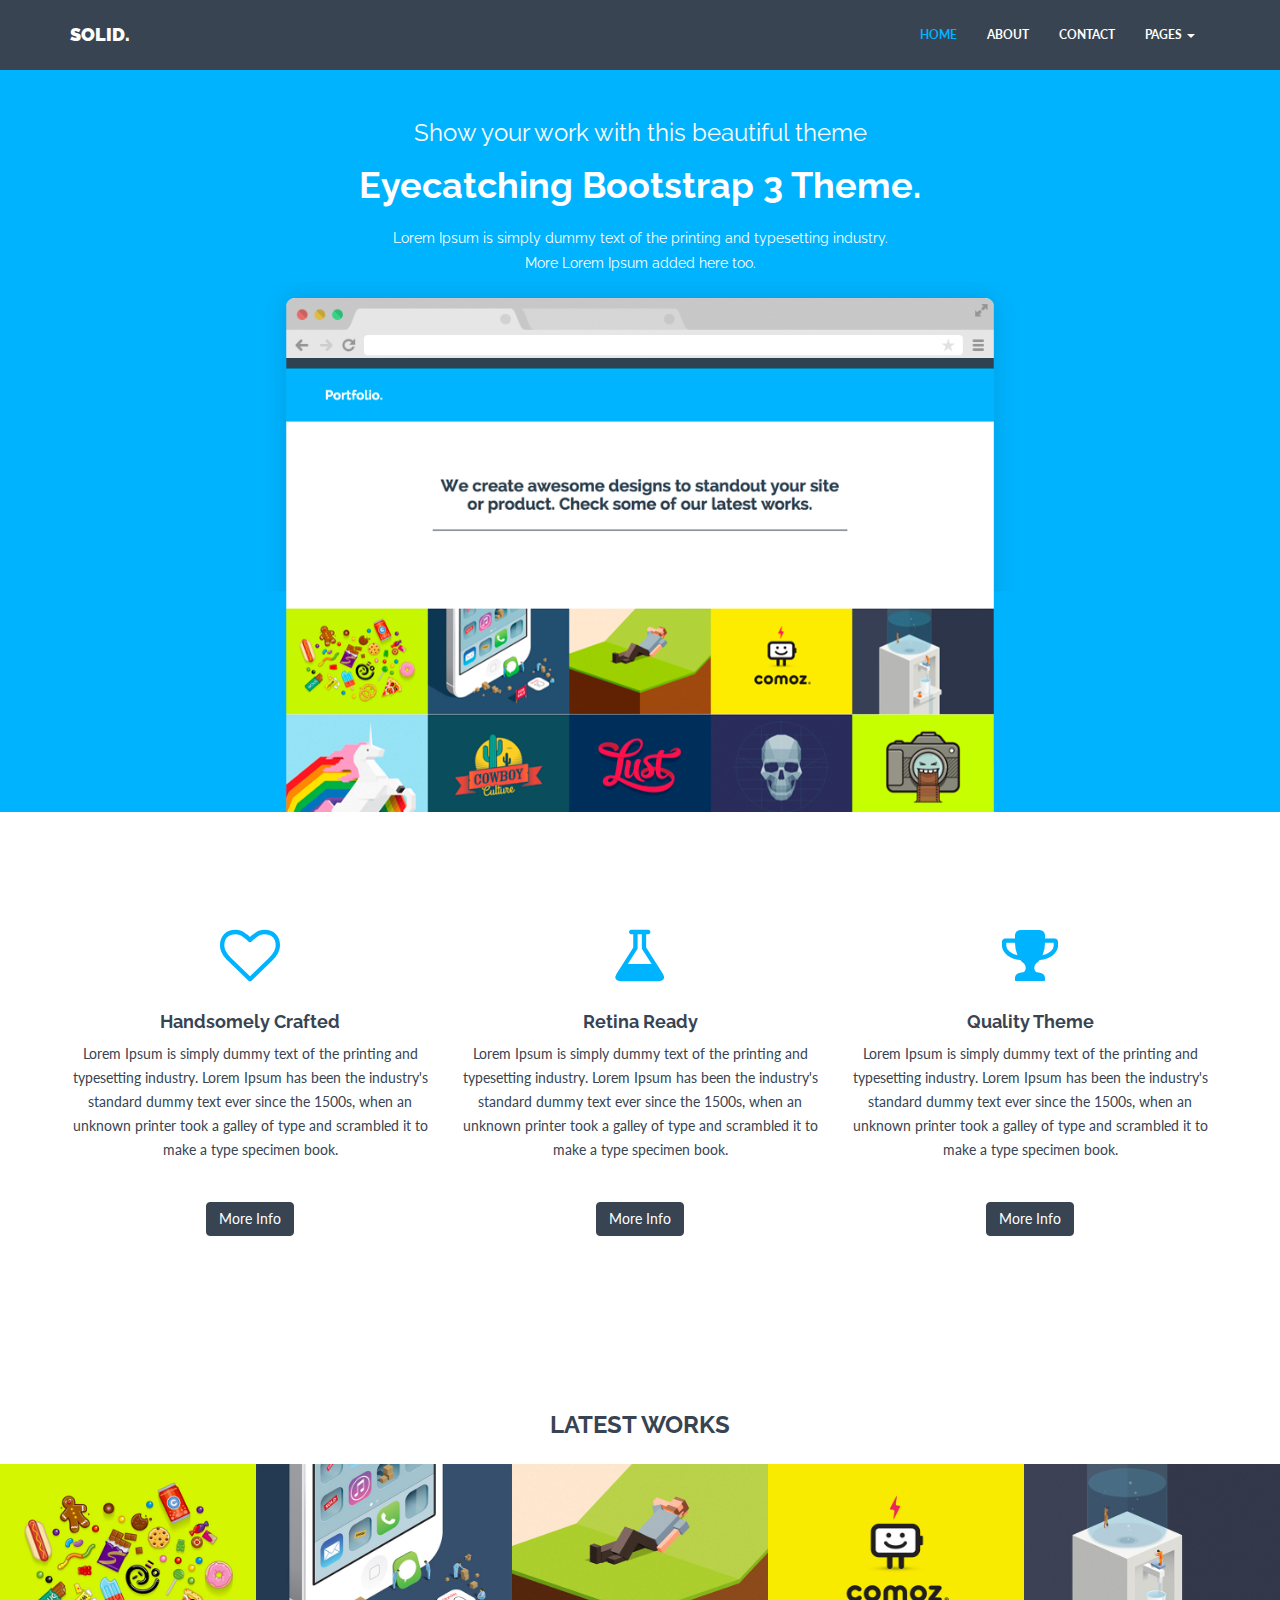
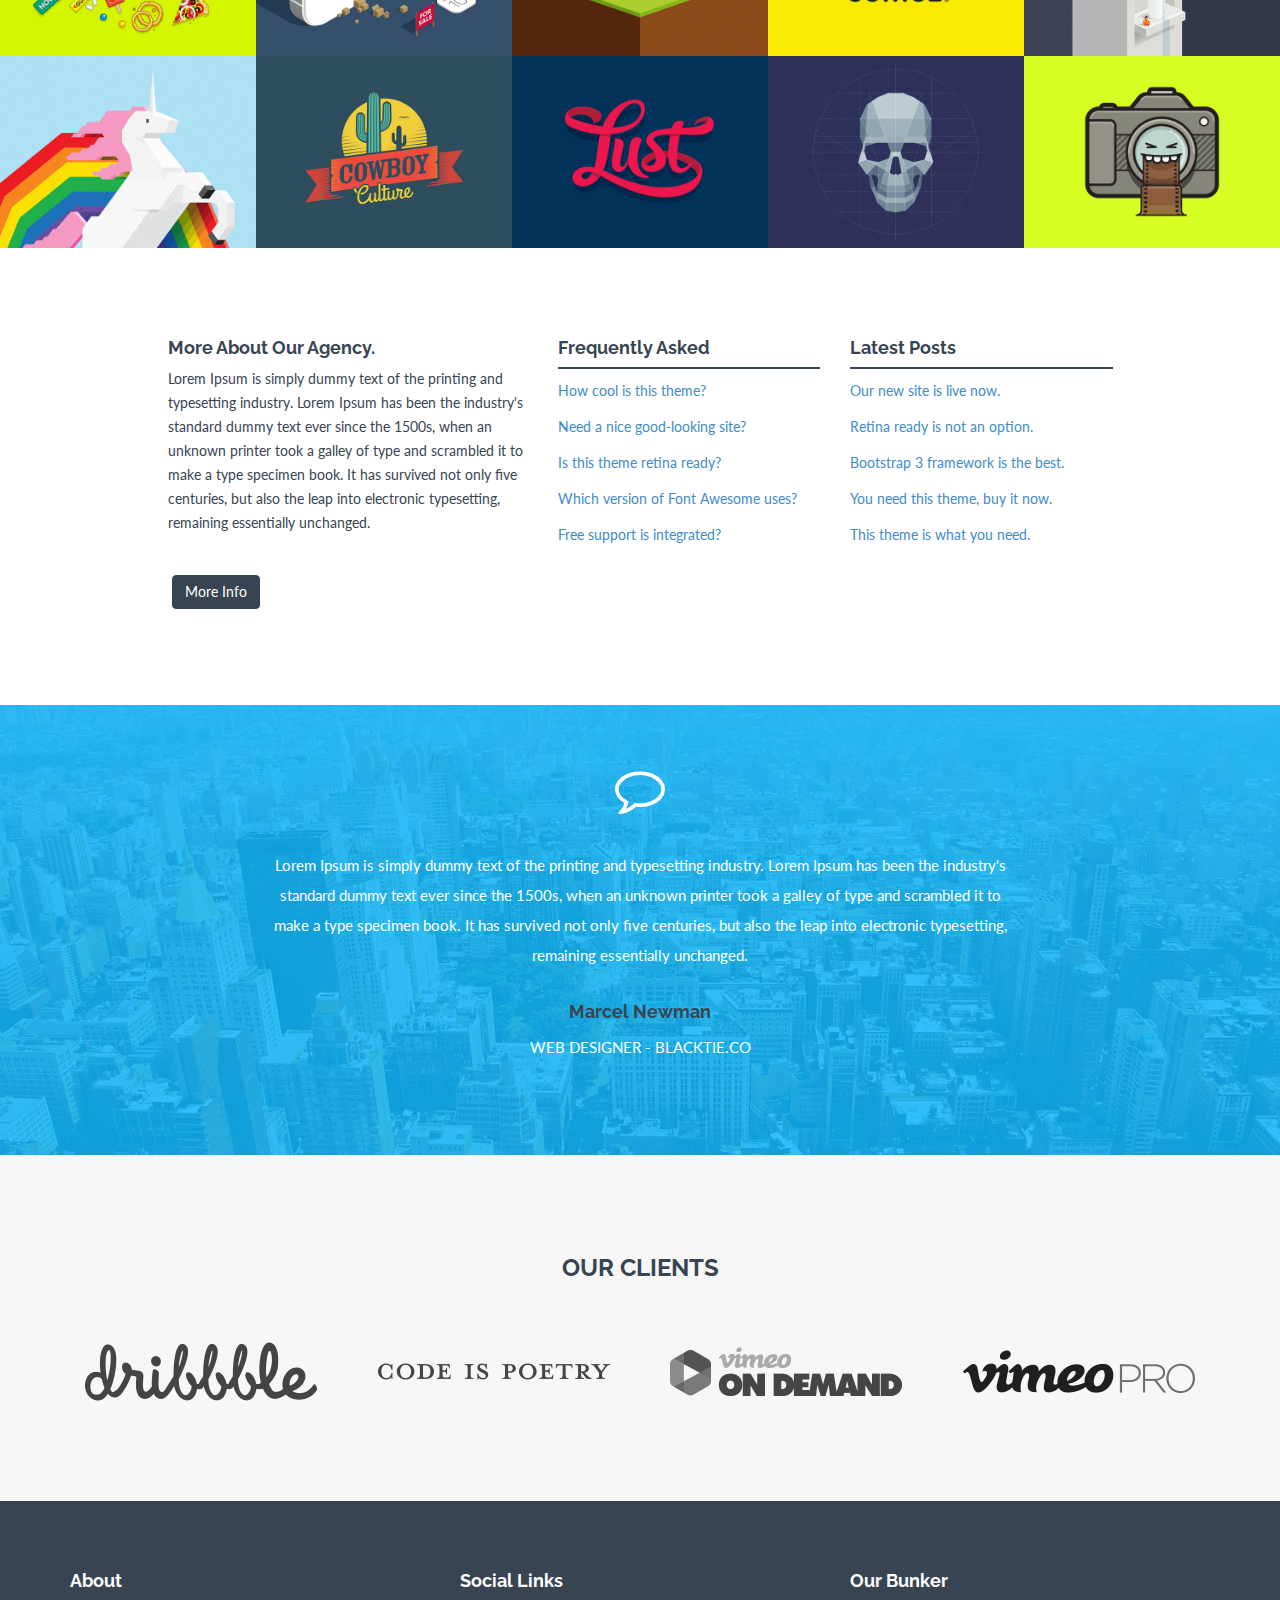
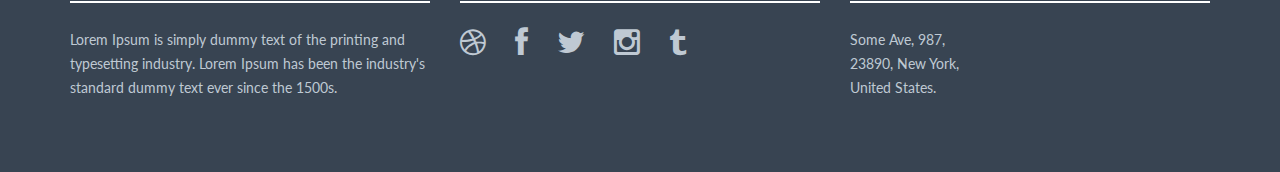
==== alienspoilers/templates/solid_theme/index.html @ ac9eef03 "found a potential bootstrap theme" ====
<!DOCTYPE html>
<html lang="en">
  <head>
    <meta charset="utf-8">
    <meta http-equiv="X-UA-Compatible" content="IE=edge">
    <meta name="viewport" content="width=device-width, initial-scale=1">
    <meta name="description" content="">
    <meta name="author" content="">
    <link rel="shortcut icon" href="assets/ico/favicon.ico">

    <title>SOLID - Bootstrap 3 Theme</title>

    <!-- Bootstrap core CSS -->
    <link href="assets/css/bootstrap.css" rel="stylesheet">

    <!-- Custom styles for this template -->
    <link href="assets/css/style.css" rel="stylesheet">
    <link href="assets/css/font-awesome.min.css" rel="stylesheet">


    <!-- Just for debugging purposes. Don't actually copy this line! -->
    <!--[if lt IE 9]><script src="../../assets/js/ie8-responsive-file-warning.js"></script><![endif]-->

    <!-- HTML5 shim and Respond.js IE8 support of HTML5 elements and media queries -->
    <!--[if lt IE 9]>
      <script src="https://oss.maxcdn.com/libs/html5shiv/3.7.0/html5shiv.js"></script>
      <script src="https://oss.maxcdn.com/libs/respond.js/1.4.2/respond.min.js"></script>
    <![endif]-->
    
    <script src="assets/js/modernizr.js"></script>
  </head>

  <body>

    <!-- Fixed navbar -->
    <div class="navbar navbar-default navbar-fixed-top" role="navigation">
      <div class="container">
        <div class="navbar-header">
          <button type="button" class="navbar-toggle" data-toggle="collapse" data-target=".navbar-collapse">
            <span class="sr-only">Toggle navigation</span>
            <span class="icon-bar"></span>
            <span class="icon-bar"></span>
            <span class="icon-bar"></span>
          </button>
          <a class="navbar-brand" href="index.html">SOLID.</a>
        </div>
        <div class="navbar-collapse collapse navbar-right">
          <ul class="nav navbar-nav">
            <li class="active"><a href="index.html">HOME</a></li>
            <li><a href="about.html">ABOUT</a></li>
            <li><a href="contact.html">CONTACT</a></li>
            <li class="dropdown">
              <a href="#" class="dropdown-toggle" data-toggle="dropdown">PAGES <b class="caret"></b></a>
              <ul class="dropdown-menu">
                <li><a href="blog.html">BLOG</a></li>
                <li><a href="single-post.html">SINGLE POST</a></li>
                <li><a href="portfolio.html">PORTFOLIO</a></li>
                <li><a href="single-project.html">SINGLE PROJECT</a></li>
              </ul>
            </li>
          </ul>
        </div><!--/.nav-collapse -->
      </div>
    </div>

	<!-- *****************************************************************************************************************
	 HEADERWRAP
	 ***************************************************************************************************************** -->
	<div id="headerwrap">
	    <div class="container">
			<div class="row">
				<div class="col-lg-8 col-lg-offset-2">
					<h3>Show your work with this beautiful theme</h3>
					<h1>Eyecatching Bootstrap 3 Theme.</h1>
					<h5>Lorem Ipsum is simply dummy text of the printing and typesetting industry.</h5>
					<h5>More Lorem Ipsum added here too.</h5>				
				</div>
				<div class="col-lg-8 col-lg-offset-2 himg">
					<img src="assets/img/browser.png" class="img-responsive">
				</div>
			</div><!-- /row -->
	    </div> <!-- /container -->
	</div><!-- /headerwrap -->

	<!-- *****************************************************************************************************************
	 SERVICE LOGOS
	 ***************************************************************************************************************** -->
	 <div id="service">
	 	<div class="container">
 			<div class="row centered">
 				<div class="col-md-4">
 					<i class="fa fa-heart-o"></i>
 					<h4>Handsomely Crafted</h4>
 					<p>Lorem Ipsum is simply dummy text of the printing and typesetting industry. Lorem Ipsum has been the industry's standard dummy text ever since the 1500s, when an unknown printer took a galley of type and scrambled it to make a type specimen book.</p>
 					<p><br/><a href="#" class="btn btn-theme">More Info</a></p>
 				</div>
 				<div class="col-md-4">
 					<i class="fa fa-flask"></i>
 					<h4>Retina Ready</h4>
 					<p>Lorem Ipsum is simply dummy text of the printing and typesetting industry. Lorem Ipsum has been the industry's standard dummy text ever since the 1500s, when an unknown printer took a galley of type and scrambled it to make a type specimen book.</p>
 					<p><br/><a href="#" class="btn btn-theme">More Info</a></p>
 				</div>
 				<div class="col-md-4">
 					<i class="fa fa-trophy"></i>
 					<h4>Quality Theme</h4>
 					<p>Lorem Ipsum is simply dummy text of the printing and typesetting industry. Lorem Ipsum has been the industry's standard dummy text ever since the 1500s, when an unknown printer took a galley of type and scrambled it to make a type specimen book.</p>
 					<p><br/><a href="#" class="btn btn-theme">More Info</a></p>
 				</div>		 				
	 		</div>
	 	</div><! --/container -->
	 </div><! --/service -->
	 
	<!-- *****************************************************************************************************************
	 PORTFOLIO SECTION
	 ***************************************************************************************************************** -->
	 <div id="portfoliowrap">
        <h3>LATEST WORKS</h3>

        <div class="portfolio-centered">
            <div class="recentitems portfolio">
				<div class="portfolio-item graphic-design">
					<div class="he-wrap tpl6">
					<img src="assets/img/portfolio/portfolio_09.jpg" alt="">
						<div class="he-view">
							<div class="bg a0" data-animate="fadeIn">
                                <h3 class="a1" data-animate="fadeInDown">A Graphic Design Item</h3>
                                <a data-rel="prettyPhoto" href="assets/img/portfolio/portfolio_09.jpg" class="dmbutton a2" data-animate="fadeInUp"><i class="fa fa-search"></i></a>
                                <a href="single-project.html" class="dmbutton a2" data-animate="fadeInUp"><i class="fa fa-link"></i></a>
                        	</div><!-- he bg -->
						</div><!-- he view -->		
					</div><!-- he wrap -->
				</div><!-- end col-12 -->
                            
                <div class="portfolio-item web-design">
                    <div class="he-wrap tpl6">
					<img src="assets/img/portfolio/portfolio_02.jpg" alt="">
						<div class="he-view">
							<div class="bg a0" data-animate="fadeIn">
                                <h3 class="a1" data-animate="fadeInDown">A Web Design Item</h3>
                                <a data-rel="prettyPhoto" href="assets/img/portfolio/portfolio_02.jpg" class="dmbutton a2" data-animate="fadeInUp"><i class="fa fa-search"></i></a>
                                <a href="single-project.html" class="dmbutton a2" data-animate="fadeInUp"><i class="fa fa-link"></i></a>
                        	</div><!-- he bg -->
						</div><!-- he view -->		
					</div><!-- he wrap -->
				</div><!-- end col-12 -->
        
                <div class="portfolio-item graphic-design">
                    <div class="he-wrap tpl6">
					<img src="assets/img/portfolio/portfolio_03.jpg" alt="">
						<div class="he-view">
							<div class="bg a0" data-animate="fadeIn">
                                <h3 class="a1" data-animate="fadeInDown">A Graphic Design Item</h3>
                                <a data-rel="prettyPhoto" href="assets/img/portfolio/portfolio_03.jpg" class="dmbutton a2" data-animate="fadeInUp"><i class="fa fa-search"></i></a>
                                <a href="single-project.html" class="dmbutton a2" data-animate="fadeInUp"><i class="fa fa-link"></i></a>
                        	</div><!-- he bg -->
						</div><!-- he view -->		
					</div><!-- he wrap -->
				</div><!-- end col-12 -->
        
                <div class="portfolio-item graphic-design">
                    <div class="he-wrap tpl6">
					<img src="assets/img/portfolio/portfolio_04.jpg" alt="">
						<div class="he-view">
							<div class="bg a0" data-animate="fadeIn">
                                <h3 class="a1" data-animate="fadeInDown">A Graphic Design Item</h3>
                                <a data-rel="prettyPhoto" href="assets/img/portfolio/portfolio_04.jpg" class="dmbutton a2" data-animate="fadeInUp"><i class="fa fa-search"></i></a>
                                <a href="single-project.html" class="dmbutton a2" data-animate="fadeInUp"><i class="fa fa-link"></i></a>
                        	</div><!-- he bg -->
						</div><!-- he view -->		
					</div><!-- he wrap -->
				</div><!-- end col-12 -->
                                        
                <div class="portfolio-item books">
                    <div class="he-wrap tpl6">
					<img src="assets/img/portfolio/portfolio_05.jpg" alt="">
						<div class="he-view">
							<div class="bg a0" data-animate="fadeIn">
                                <h3 class="a1" data-animate="fadeInDown">A Book Design Item</h3>
                                <a data-rel="prettyPhoto" href="assets/img/portfolio/portfolio_05.jpg" class="dmbutton a2" data-animate="fadeInUp"><i class="fa fa-search"></i></a>
                                <a href="single-project.html" class="dmbutton a2" data-animate="fadeInUp"><i class="fa fa-link"></i></a>
                        	</div><!-- he bg -->
						</div><!-- he view -->		
					</div><!-- he wrap -->
				</div><!-- end col-12 -->
                                        
                <div class="portfolio-item graphic-design">
                    <div class="he-wrap tpl6">
					<img src="assets/img/portfolio/portfolio_06.jpg" alt="">
						<div class="he-view">
							<div class="bg a0" data-animate="fadeIn">
                                <h3 class="a1" data-animate="fadeInDown">A Graphic Design Item</h3>
                                <a data-rel="prettyPhoto" href="assets/img/portfolio/portfolio_06.jpg" class="dmbutton a2" data-animate="fadeInUp"><i class="fa fa-search"></i></a>
                                <a href="single-project.html" class="dmbutton a2" data-animate="fadeInUp"><i class="fa fa-link"></i></a>
                        	</div><!-- he bg -->
						</div><!-- he view -->		
					</div><!-- he wrap -->
				</div><!-- end col-12 -->
                    
                <div class="portfolio-item books">
                    <div class="he-wrap tpl6">
					<img src="assets/img/portfolio/portfolio_07.jpg" alt="">
						<div class="he-view">
							<div class="bg a0" data-animate="fadeIn">
                                <h3 class="a1" data-animate="fadeInDown">A Book Design Item</h3>
                                <a data-rel="prettyPhoto" href="assets/img/portfolio/portfolio_07.jpg" class="dmbutton a2" data-animate="fadeInUp"><i class="fa fa-search"></i></a>
                                <a href="single-project.html" class="dmbutton a2" data-animate="fadeInUp"><i class="fa fa-link"></i></a>
                        	</div><!-- he bg -->
						</div><!-- he view -->		
					</div><!-- he wrap -->
				</div><!-- end col-12 -->
                    
                <div class="portfolio-item graphic-design">
                    <div class="he-wrap tpl6">
					<img src="assets/img/portfolio/portfolio_08.jpg" alt="">
						<div class="he-view">
							<div class="bg a0" data-animate="fadeIn">
                                <h3 class="a1" data-animate="fadeInDown">A Graphic Design Item</h3>
                                <a data-rel="prettyPhoto" href="assets/img/portfolio/portfolio_08.jpg" class="dmbutton a2" data-animate="fadeInUp"><i class="fa fa-search"></i></a>
                                <a href="single-project.html" class="dmbutton a2" data-animate="fadeInUp"><i class="fa fa-link"></i></a>
                        	</div><!-- he bg -->
						</div><!-- he view -->		
					</div><!-- he wrap -->
				</div><!-- end col-12 -->
                                        
                <div class="portfolio-item web-design">
                    <div class="he-wrap tpl6">
					<img src="assets/img/portfolio/portfolio_01.jpg" alt="">
						<div class="he-view">
							<div class="bg a0" data-animate="fadeIn">
                                <h3 class="a1" data-animate="fadeInDown">A Web Design Item</h3>
                                <a data-rel="prettyPhoto" href="assets/img/portfolio/portfolio_01.jpg" class="dmbutton a2" data-animate="fadeInUp"><i class="fa fa-search"></i></a>
                                <a href="single-project.html" class="dmbutton a2" data-animate="fadeInUp"><i class="fa fa-link"></i></a>
                        	</div><!-- he bg -->
						</div><!-- he view -->		
					</div><!-- he wrap -->
				</div><!-- end col-12 -->
    
			<div class="portfolio-item books">
                <div class="he-wrap tpl6">
					<img src="assets/img/portfolio/portfolio_10.jpg" alt="">
						<div class="he-view">
							<div class="bg a0" data-animate="fadeIn">
                                <h3 class="a1" data-animate="fadeInDown">A Book Design Item</h3>
                                <a data-rel="prettyPhoto" href="assets/img/portfolio/portfolio_10.jpg" class="dmbutton a2" data-animate="fadeInUp"><i class="fa fa-search"></i></a>
                                <a href="single-project.html" class="dmbutton a2" data-animate="fadeInUp"><i class="fa fa-link"></i></a>
                        	</div><!-- he bg -->
						</div><!-- he view -->		
					</div><!-- he wrap -->
				</div><!-- end col-12 -->
                    
            </div><!-- portfolio -->
        </div><!-- portfolio container -->
	 </div><!--/Portfoliowrap -->
	 
	 
	<!-- *****************************************************************************************************************
	 MIDDLE CONTENT
	 ***************************************************************************************************************** -->

	 <div class="container mtb">
	 	<div class="row">
	 		<div class="col-lg-4 col-lg-offset-1">
		 		<h4>More About Our Agency.</h4>
		 		<p>Lorem Ipsum is simply dummy text of the printing and typesetting industry. Lorem Ipsum has been the industry's standard dummy text ever since the 1500s, when an unknown printer took a galley of type and scrambled it to make a type specimen book. It has survived not only five centuries, but also the leap into electronic typesetting, remaining essentially unchanged. </p>
 				<p><br/><a href="about.html" class="btn btn-theme">More Info</a></p>
	 		</div>
	 		
	 		<div class="col-lg-3">
	 			<h4>Frequently Asked</h4>
	 			<div class="hline"></div>
	 			<p><a href="#">How cool is this theme?</a></p>
	 			<p><a href="#">Need a nice good-looking site?</a></p>
	 			<p><a href="#">Is this theme retina ready?</a></p>
	 			<p><a href="#">Which version of Font Awesome uses?</a></p>
	 			<p><a href="#">Free support is integrated?</a></p>
	 		</div>
	 		
	 		<div class="col-lg-3">
	 			<h4>Latest Posts</h4>
	 			<div class="hline"></div>
	 			<p><a href="single-post.html">Our new site is live now.</a></p>
	 			<p><a href="single-post.html">Retina ready is not an option.</a></p>
	 			<p><a href="single-post.html">Bootstrap 3 framework is the best.</a></p>
	 			<p><a href="single-post.html">You need this theme, buy it now.</a></p>
	 			<p><a href="single-post.html">This theme is what you need.</a></p>
	 		</div>
	 		
	 	</div><! --/row -->
	 </div><! --/container -->
	 
	<!-- *****************************************************************************************************************
	 TESTIMONIALS
	 ***************************************************************************************************************** -->
	 <div id="twrap">
	 	<div class="container centered">
	 		<div class="row">
	 			<div class="col-lg-8 col-lg-offset-2">
	 			<i class="fa fa-comment-o"></i>
	 			<p>Lorem Ipsum is simply dummy text of the printing and typesetting industry. Lorem Ipsum has been the industry's standard dummy text ever since the 1500s, when an unknown printer took a galley of type and scrambled it to make a type specimen book. It has survived not only five centuries, but also the leap into electronic typesetting, remaining essentially unchanged.</p>
	 			<h4><br/>Marcel Newman</h4>
	 			<p>WEB DESIGNER - BLACKTIE.CO</p>
	 			</div>
	 		</div><! --/row -->
	 	</div><! --/container -->
	 </div><! --/twrap -->
	 
	<!-- *****************************************************************************************************************
	 OUR CLIENTS
	 ***************************************************************************************************************** -->
	 <div id="cwrap">
		 <div class="container">
		 	<div class="row centered">
			 	<h3>OUR CLIENTS</h3>
			 	<div class="col-lg-3 col-md-3 col-sm-3">
			 		<img src="assets/img/clients/client01.png" class="img-responsive">
			 	</div>
			 	<div class="col-lg-3 col-md-3 col-sm-3">
			 		<img src="assets/img/clients/client02.png" class="img-responsive">
			 	</div>
			 	<div class="col-lg-3 col-md-3 col-sm-3">
			 		<img src="assets/img/clients/client03.png" class="img-responsive">
			 	</div>
			 	<div class="col-lg-3 col-md-3 col-sm-3">
			 		<img src="assets/img/clients/client04.png" class="img-responsive">
			 	</div>
		 	</div><! --/row -->
		 </div><! --/container -->
	 </div><! --/cwrap -->

	<!-- *****************************************************************************************************************
	 FOOTER
	 ***************************************************************************************************************** -->
	 <div id="footerwrap">
	 	<div class="container">
		 	<div class="row">
		 		<div class="col-lg-4">
		 			<h4>About</h4>
		 			<div class="hline-w"></div>
		 			<p>Lorem Ipsum is simply dummy text of the printing and typesetting industry. Lorem Ipsum has been the industry's standard dummy text ever since the 1500s.</p>
		 		</div>
		 		<div class="col-lg-4">
		 			<h4>Social Links</h4>
		 			<div class="hline-w"></div>
		 			<p>
		 				<a href="#"><i class="fa fa-dribbble"></i></a>
		 				<a href="#"><i class="fa fa-facebook"></i></a>
		 				<a href="#"><i class="fa fa-twitter"></i></a>
		 				<a href="#"><i class="fa fa-instagram"></i></a>
		 				<a href="#"><i class="fa fa-tumblr"></i></a>
		 			</p>
		 		</div>
		 		<div class="col-lg-4">
		 			<h4>Our Bunker</h4>
		 			<div class="hline-w"></div>
		 			<p>
		 				Some Ave, 987,<br/>
		 				23890, New York,<br/>
		 				United States.<br/>
		 			</p>
		 		</div>
		 	
		 	</div><! --/row -->
	 	</div><! --/container -->
	 </div><! --/footerwrap -->
	 
    <!-- Bootstrap core JavaScript
    ================================================== -->
    <!-- Placed at the end of the document so the pages load faster -->
    <script src="https://ajax.googleapis.com/ajax/libs/jquery/1.11.0/jquery.min.js"></script>
    <script src="assets/js/bootstrap.min.js"></script>
	<script src="assets/js/retina-1.1.0.js"></script>
	<script src="assets/js/jquery.hoverdir.js"></script>
	<script src="assets/js/jquery.hoverex.min.js"></script>
	<script src="assets/js/jquery.prettyPhoto.js"></script>
  	<script src="assets/js/jquery.isotope.min.js"></script>
  	<script src="assets/js/custom.js"></script>


    <script>
// Portfolio
(function($) {
	"use strict";
	var $container = $('.portfolio'),
		$items = $container.find('.portfolio-item'),
		portfolioLayout = 'fitRows';
		
		if( $container.hasClass('portfolio-centered') ) {
			portfolioLayout = 'masonry';
		}
				
		$container.isotope({
			filter: '*',
			animationEngine: 'best-available',
			layoutMode: portfolioLayout,
			animationOptions: {
			duration: 750,
			easing: 'linear',
			queue: false
		},
		masonry: {
		}
		}, refreshWaypoints());
		
		function refreshWaypoints() {
			setTimeout(function() {
			}, 1000);   
		}
				
		$('nav.portfolio-filter ul a').on('click', function() {
				var selector = $(this).attr('data-filter');
				$container.isotope({ filter: selector }, refreshWaypoints());
				$('nav.portfolio-filter ul a').removeClass('active');
				$(this).addClass('active');
				return false;
		});
		
		function getColumnNumber() { 
			var winWidth = $(window).width(), 
			columnNumber = 1;
		
			if (winWidth > 1200) {
				columnNumber = 5;
			} else if (winWidth > 950) {
				columnNumber = 4;
			} else if (winWidth > 600) {
				columnNumber = 3;
			} else if (winWidth > 400) {
				columnNumber = 2;
			} else if (winWidth > 250) {
				columnNumber = 1;
			}
				return columnNumber;
			}       
			
			function setColumns() {
				var winWidth = $(window).width(), 
				columnNumber = getColumnNumber(), 
				itemWidth = Math.floor(winWidth / columnNumber);
				
				$container.find('.portfolio-item').each(function() { 
					$(this).css( { 
					width : itemWidth + 'px' 
				});
			});
		}
		
		function setPortfolio() { 
			setColumns();
			$container.isotope('reLayout');
		}
			
		$container.imagesLoaded(function () { 
			setPortfolio();
		});
		
		$(window).on('resize', function () { 
		setPortfolio();          
	});
})(jQuery);
</script>
  </body>
</html>
---- alienspoilers/templates/solid_theme/assets/css/style.css ----
/*	################################################################

	Author: Carlos Alvarez
	URL: http://alvarez.is

	Project Name: SOLID - Bootstrap 3 Theme
	Version: 1.0
	URL: http://alvarez.is
	
################################################################# */ 
@import url(http://fonts.googleapis.com/css?family=Raleway:400,700,900);
@import url(http://fonts.googleapis.com/css?family=Lato:400,900);
@import url("prettyPhoto.css") screen;
@import url("hoverex-all.css") screen;

/*	################################################################
	1. GENERAL STRUCTURES
################################################################# */
	* { 
		margin: 0;
		padding: 0px;
	} 

body { 
	background: #ffffff; 
	margin: 0; 
	height: 100%; 
	color: #384452;
	font-family: 'Lato', sans-serif;
	font-weight: 400;
	}

h1, h2, h3, h4, h5, h6 {
	font-family: 'Raleway', sans-serif;
	font-weight: 700;
}

p { 
	padding: 0; 
	margin-bottom: 12px; 
	font-family: 'Lato', sans-serif;
	font-weight: 400;
	font-size: 14px; 
	line-height: 24px;
	color: #384452; 
	margin-top: 10px; 
}

img {
	height: auto;
	max-width: 100%;
}

a { 
	padding: 0;
	margin: 0;
	text-decoration: none; 
	-webkit-transition: background-color .4s linear, color .4s linear;
	-moz-transition: background-color .4s linear, color .4s linear;
	-o-transition: background-color .4s linear, color .4s linear;
	-ms-transition: background-color .4s linear, color .4s linear;
	transition: background-color .4s linear, color .4s linear;
}
a:hover,
a:focus {
  text-decoration: none;
  color:#01b2fe;
}

::-moz-selection  {
	color: #fff;
	text-shadow:none;
	background:#2B2E31;
}
::selection {
	color: #fff;
	text-shadow:none;
	background:#2B2E31;
}

.centered {
	text-align: center
}

/*	################################################################
	BOOTSTRAP MODIFICATIONS & TWEAKS
################################################################# */
.navbar {
	min-height: 70px;
	padding-top: 10px;
	margin-bottom: 0px;
}

.navbar-brand {
	font-family: 'Raleway', sans-serif;
	font-weight: 900;
}

.navbar-header .navbar-brand {
	color: white;
}

.navbar-default .navbar-nav > li > a {
	color: white;
	font-weight: 700;
	font-size: 12px;
}

.navbar-default .navbar-nav > li > a:hover {
	color: #00b3fe;
}

.navbar-default .navbar-nav > .active > a, .navbar-default .navbar-nav > .active > a:hover, .navbar-default .navbar-nav > .active > a:focus {
	color: #00b3fe;
	background-color: transparent;
}

.navbar-default {
	background-color: #384452;
	border-color: transparent;
}

.dropdown-menu {
	background: #384452;
}

.dropdown-menu > li > a {
	color: white;
	font-weight: 700;
	font-size: 12px;
}

.btn-theme {
  color: #fff;
  background-color: #384452;
  border-color: #384452;
  margin: 4px;
}
.btn-theme:hover,
.btn-theme:focus,
.btn-theme:active,
.btn-theme.active,
.open .dropdown-toggle.btn-theme {
  color: #fff;
  background-color: #00b3fe;
  border-color: #00b3fe;
}

.dmbutton:hover,
.dmbutton:active,
.dmbutton:focus{
	color: #ffffff;
	background-color: #222222;
	border-color: #ffffff;
}
.dmbutton {
	background:rgba(0, 0, 0, 0);
	border: 1px solid #ffffff;
	color: #ffffff;
	-webkit-border-radius: 2px;
	border-radius: 2px;
	padding-top: 1.025rem;
	padding-right: 2.25rem;
	letter-spacing:0.85px;
	padding-bottom: 1.0875rem;
	padding-left: 2.25rem;
	font-size: 1.55rem;
	cursor: pointer;
	font-weight: normal;
	line-height: normal;
	margin: 0 0 1.25rem;
	text-decoration: none;
	text-align: center;
	display: inline-block;
	-webkit-transition: background-color 300ms ease-out;
	-moz-transition: background-color 300ms ease-out;
	transition: background-color 300ms ease-out;
	-webkit-appearance: none;
	font-weight: normal !important;
}

.mtb {
	margin-top: 80px;
	margin-bottom: 80px;
}

.mb {
	margin-bottom: 60px;
}

.mt {
	margin-top: 60px;
}

.hline {
	border-bottom: 2px solid #384452;
}

.hline-w {
	border-bottom: 2px solid #ffffff;
	margin-bottom: 25px;
}
/*	################################################################
	SITE WRAPS
################################################################# */

#headerwrap {
	background-color: #00b3fe;
	min-height: 550px;
	padding-top: 100px;
	padding-bottom: 0px;
	text-align: center;
}

#headerwrap h3, h5 {
	color: white;
	font-weight: 400;
}

#headerwrap h1 {
	color: white;
	margin-bottom: 25px;
}

#headerwrap .img-responsive {
	margin: 0 auto;
}

/* Services Wrap */
#service {
	margin-top: 100px;
	margin-bottom: 80px;
}

#service i {
	color: #00b3fe;
	font-size: 60px;
	padding: 15px;
}

/* Portfolio Wrap */
#portfoliowrap {
	padding-top: 60px;
	margin-bottom: 60px;
	display: block;
	text-align: center
}

#portfoliowrap h3 {
	margin-bottom: 25px;
}

.portfolio {
	padding:0 !important;
	margin:0 !important;
	display:block;
}


.portfolio-item .title:before {border-radius:0; display:none}
.portfolio-item p {margin:0px 0 30px;}
.portfolio-item h3 {margin:-10px 0 10px; font-size:16px; text-transform:uppercase;}


.tpl6 h3
{
	color:#fff;
	margin:0;
	padding:40px 5px 0;
	font-size:16px;
	text-transform:uppercase;
}
.tpl6 .dmbutton
{
	display:inline-block;
	margin:30px 5px 20px 5px;
	font-size:13px;
}

.tpl6 .bg
{
	height:100%;
	width:100%;
	background-color:#00b3fe;
	background-color:rgba(0,179,254,.9);
	text-align:center;
}

/* Testimonials Wrap */
#twrap {
	background: url(../img/t-back.jpg) no-repeat center top;
	margin-top: 0px;
	padding-top:60px;
	text-align:center;
	background-attachment: relative;
	background-position: center center;
	min-height: 450px;
	width: 100%;
	
    -webkit-background-size: 100%;
    -moz-background-size: 100%;
    -o-background-size: 100%;
    background-size: 100%;

    -webkit-background-size: cover;
    -moz-background-size: cover;
    -o-background-size: cover;
    background-size: cover;
}

#twrap i {
	font-size: 50px;
	color: white;
	margin-bottom: 25px;
}

#twrap p {
	color: white;
	font-size: 15px;
	line-height: 30px;
}

/* clients logo */
#cwrap {
	background: #f7f7f7;
	margin-top: 0px;
	padding-top: 80px;
	padding-bottom: 100px;
}

#cwrap h3 {
	margin-bottom: 60px;
}

/* Footer */
#footerwrap {
	padding-top: 60px;
	padding-bottom: 60px;
	background: #384452;
}

#footerwrap p {
	color: #bfc9d3;
}

#footerwrap h4 {
	color: white;
}

#footerwrap i {
	font-size: 30px;
	color: #bfc9d3;
	padding-right: 25px;
}

#footerwrap i:hover {
	color: #00b3fe
}

/*	################################################################
	PAGE CONFIGURATIONS
################################################################# */
/* General Tweaks */

#blue {
	background: #00b3fe;
	margin-top: 60px;
	margin-bottom: 60px;
	padding-top: 25px;
	padding-bottom: 25px;
}

#blue h3 {
	color: white;
	margin-left: 15px;
}

.ctitle {
	color: #00b3fe;
	font-weight: 700;
	margin-bottom: 15px;
}

csmall {
	font-size: 12px;
	color: #b3b3b3;
}
csmall2 {
	font-size: 12px;
	color: #f39c12
}

.spacing {
	margin-top: 40px;
	margin-bottom: 40px;
}

.badge-theme {
	background: #00b3fe;
}

/* Contact Page */
#contactwrap {
	background: url(../img/contact.jpg) no-repeat center top;
	margin-top: -60px;
	padding-top:0px;
	text-align:center;
	background-attachment: relative;
	background-position: center center;
	min-height: 400px;
	width: 100%;
	
    -webkit-background-size: 100%;
    -moz-background-size: 100%;
    -o-background-size: 100%;
    background-size: 100%;

    -webkit-background-size: cover;
    -moz-background-size: cover;
    -o-background-size: cover;
    background-size: cover;
}

/* Blog Page */
.popular-posts { 
	margin: 0px;
	padding-left: 0px;
	}
	
.popular-posts li {
	list-style: none; 
	margin-bottom: 20px; 
	min-height: 70px;
}
.popular-posts li a, 
.popular-posts li a:hover {
	color:#2f2f2f; 
	text-decoration: none;
	}
	
.popular-posts li img {
	float: left; 
	margin-right: 20px;
	}
	
.popular-posts li em {
	font-family: 'Lato', sans-serif;
	font-size: 12px;
	color: #b3b3b3
	}

.popular-posts p {
	line-height: normal;
	margin-bottom: auto;
}	

.share i {
	padding-right: 15px;
	font-size: 18px;
}
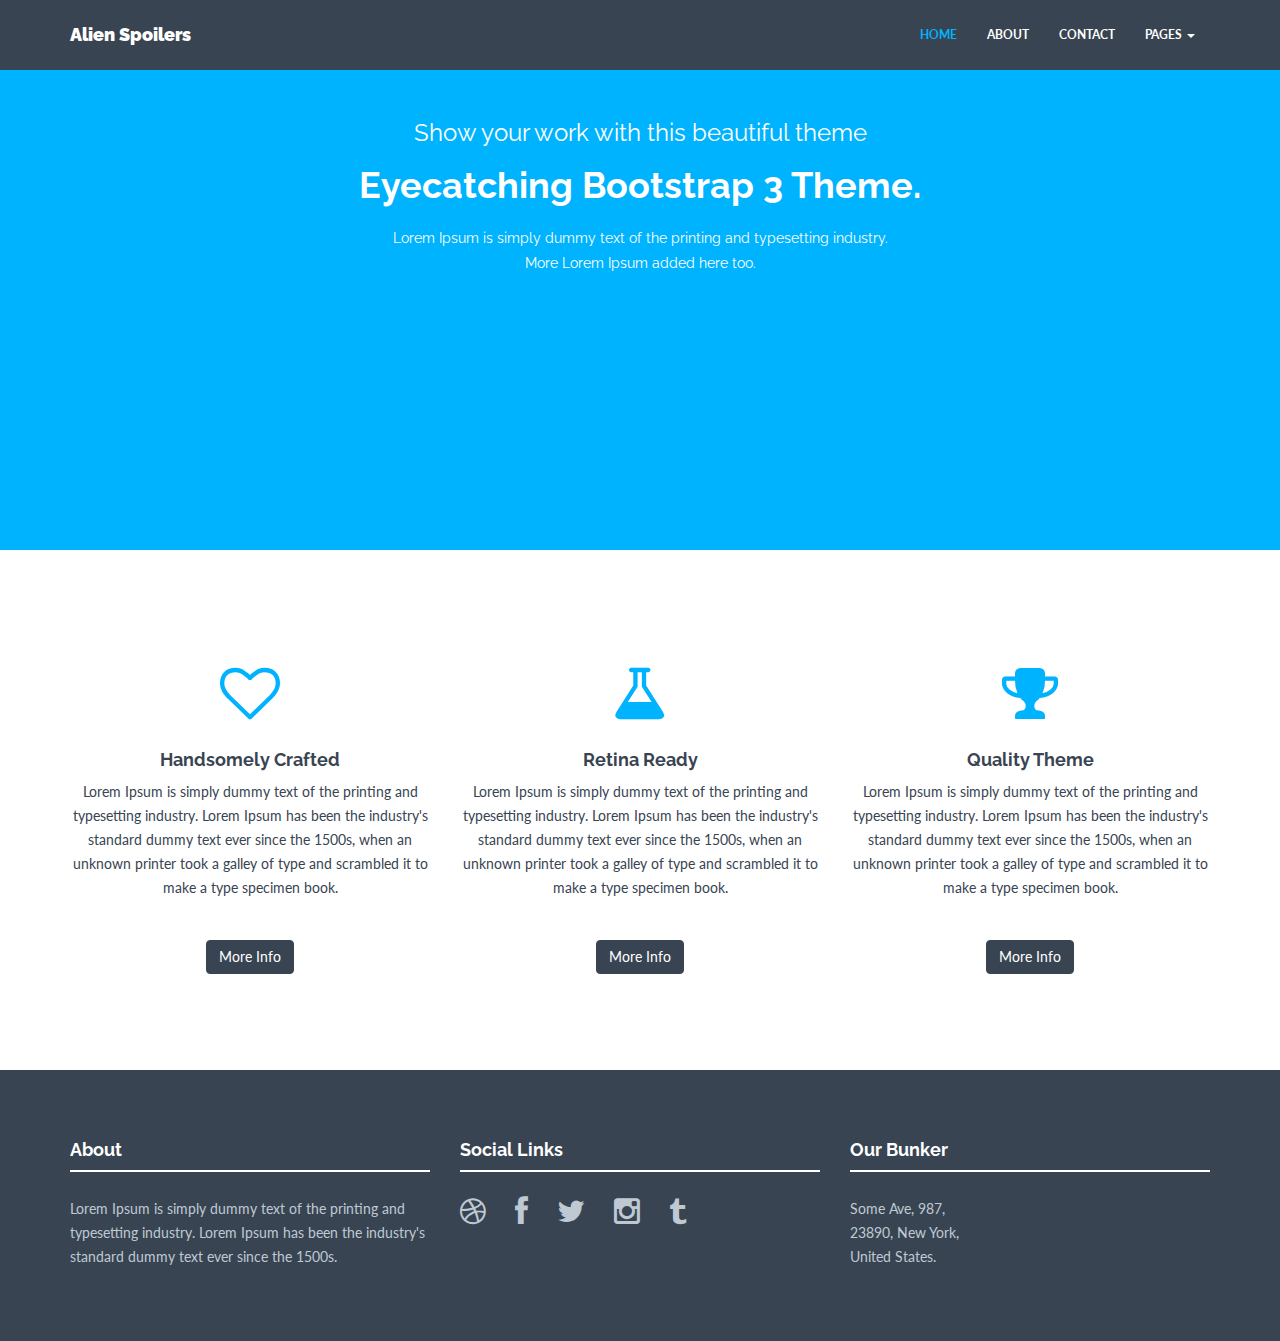
==== commit 96ca0aba: "mostly broken template integration" ====
--- a/alienspoilers/templates/solid_theme/index.html
+++ b/alienspoilers/templates/solid_theme/index.html
@@ -26,7 +26,7 @@
       <script src="https://oss.maxcdn.com/libs/html5shiv/3.7.0/html5shiv.js"></script>
       <script src="https://oss.maxcdn.com/libs/respond.js/1.4.2/respond.min.js"></script>
     <![endif]-->
-    
+
     <script src="assets/js/modernizr.js"></script>
   </head>
 
@@ -42,7 +42,7 @@
             <span class="icon-bar"></span>
             <span class="icon-bar"></span>
           </button>
-          <a class="navbar-brand" href="index.html">SOLID.</a>
+          <a class="navbar-brand" href="index.html">Alien Spoilers</a>
         </div>
         <div class="navbar-collapse collapse navbar-right">
           <ul class="nav navbar-nav">
@@ -73,259 +73,43 @@
 					<h3>Show your work with this beautiful theme</h3>
 					<h1>Eyecatching Bootstrap 3 Theme.</h1>
 					<h5>Lorem Ipsum is simply dummy text of the printing and typesetting industry.</h5>
-					<h5>More Lorem Ipsum added here too.</h5>				
+					<h5>More Lorem Ipsum added here too.</h5>
 				</div>
-				<div class="col-lg-8 col-lg-offset-2 himg">
+				<!--<div class="col-lg-8 col-lg-offset-2 himg">
 					<img src="assets/img/browser.png" class="img-responsive">
-				</div>
+				</div>-->
 			</div><!-- /row -->
 	    </div> <!-- /container -->
 	</div><!-- /headerwrap -->
 
-	<!-- *****************************************************************************************************************
-	 SERVICE LOGOS
-	 ***************************************************************************************************************** -->
-	 <div id="service">
-	 	<div class="container">
- 			<div class="row centered">
- 				<div class="col-md-4">
- 					<i class="fa fa-heart-o"></i>
- 					<h4>Handsomely Crafted</h4>
- 					<p>Lorem Ipsum is simply dummy text of the printing and typesetting industry. Lorem Ipsum has been the industry's standard dummy text ever since the 1500s, when an unknown printer took a galley of type and scrambled it to make a type specimen book.</p>
- 					<p><br/><a href="#" class="btn btn-theme">More Info</a></p>
- 				</div>
- 				<div class="col-md-4">
- 					<i class="fa fa-flask"></i>
- 					<h4>Retina Ready</h4>
- 					<p>Lorem Ipsum is simply dummy text of the printing and typesetting industry. Lorem Ipsum has been the industry's standard dummy text ever since the 1500s, when an unknown printer took a galley of type and scrambled it to make a type specimen book.</p>
- 					<p><br/><a href="#" class="btn btn-theme">More Info</a></p>
- 				</div>
- 				<div class="col-md-4">
- 					<i class="fa fa-trophy"></i>
- 					<h4>Quality Theme</h4>
- 					<p>Lorem Ipsum is simply dummy text of the printing and typesetting industry. Lorem Ipsum has been the industry's standard dummy text ever since the 1500s, when an unknown printer took a galley of type and scrambled it to make a type specimen book.</p>
- 					<p><br/><a href="#" class="btn btn-theme">More Info</a></p>
- 				</div>		 				
-	 		</div>
-	 	</div><! --/container -->
-	 </div><! --/service -->
-	 
-	<!-- *****************************************************************************************************************
-	 PORTFOLIO SECTION
-	 ***************************************************************************************************************** -->
-	 <div id="portfoliowrap">
-        <h3>LATEST WORKS</h3>
-
-        <div class="portfolio-centered">
-            <div class="recentitems portfolio">
-				<div class="portfolio-item graphic-design">
-					<div class="he-wrap tpl6">
-					<img src="assets/img/portfolio/portfolio_09.jpg" alt="">
-						<div class="he-view">
-							<div class="bg a0" data-animate="fadeIn">
-                                <h3 class="a1" data-animate="fadeInDown">A Graphic Design Item</h3>
-                                <a data-rel="prettyPhoto" href="assets/img/portfolio/portfolio_09.jpg" class="dmbutton a2" data-animate="fadeInUp"><i class="fa fa-search"></i></a>
-                                <a href="single-project.html" class="dmbutton a2" data-animate="fadeInUp"><i class="fa fa-link"></i></a>
-                        	</div><!-- he bg -->
-						</div><!-- he view -->		
-					</div><!-- he wrap -->
-				</div><!-- end col-12 -->
-                            
-                <div class="portfolio-item web-design">
-                    <div class="he-wrap tpl6">
-					<img src="assets/img/portfolio/portfolio_02.jpg" alt="">
-						<div class="he-view">
-							<div class="bg a0" data-animate="fadeIn">
-                                <h3 class="a1" data-animate="fadeInDown">A Web Design Item</h3>
-                                <a data-rel="prettyPhoto" href="assets/img/portfolio/portfolio_02.jpg" class="dmbutton a2" data-animate="fadeInUp"><i class="fa fa-search"></i></a>
-                                <a href="single-project.html" class="dmbutton a2" data-animate="fadeInUp"><i class="fa fa-link"></i></a>
-                        	</div><!-- he bg -->
-						</div><!-- he view -->		
-					</div><!-- he wrap -->
-				</div><!-- end col-12 -->
-        
-                <div class="portfolio-item graphic-design">
-                    <div class="he-wrap tpl6">
-					<img src="assets/img/portfolio/portfolio_03.jpg" alt="">
-						<div class="he-view">
-							<div class="bg a0" data-animate="fadeIn">
-                                <h3 class="a1" data-animate="fadeInDown">A Graphic Design Item</h3>
-                                <a data-rel="prettyPhoto" href="assets/img/portfolio/portfolio_03.jpg" class="dmbutton a2" data-animate="fadeInUp"><i class="fa fa-search"></i></a>
-                                <a href="single-project.html" class="dmbutton a2" data-animate="fadeInUp"><i class="fa fa-link"></i></a>
-                        	</div><!-- he bg -->
-						</div><!-- he view -->		
-					</div><!-- he wrap -->
-				</div><!-- end col-12 -->
-        
-                <div class="portfolio-item graphic-design">
-                    <div class="he-wrap tpl6">
-					<img src="assets/img/portfolio/portfolio_04.jpg" alt="">
-						<div class="he-view">
-							<div class="bg a0" data-animate="fadeIn">
-                                <h3 class="a1" data-animate="fadeInDown">A Graphic Design Item</h3>
-                                <a data-rel="prettyPhoto" href="assets/img/portfolio/portfolio_04.jpg" class="dmbutton a2" data-animate="fadeInUp"><i class="fa fa-search"></i></a>
-                                <a href="single-project.html" class="dmbutton a2" data-animate="fadeInUp"><i class="fa fa-link"></i></a>
-                        	</div><!-- he bg -->
-						</div><!-- he view -->		
-					</div><!-- he wrap -->
-				</div><!-- end col-12 -->
-                                        
-                <div class="portfolio-item books">
-                    <div class="he-wrap tpl6">
-					<img src="assets/img/portfolio/portfolio_05.jpg" alt="">
-						<div class="he-view">
-							<div class="bg a0" data-animate="fadeIn">
-                                <h3 class="a1" data-animate="fadeInDown">A Book Design Item</h3>
-                                <a data-rel="prettyPhoto" href="assets/img/portfolio/portfolio_05.jpg" class="dmbutton a2" data-animate="fadeInUp"><i class="fa fa-search"></i></a>
-                                <a href="single-project.html" class="dmbutton a2" data-animate="fadeInUp"><i class="fa fa-link"></i></a>
-                        	</div><!-- he bg -->
-						</div><!-- he view -->		
-					</div><!-- he wrap -->
-				</div><!-- end col-12 -->
-                                        
-                <div class="portfolio-item graphic-design">
-                    <div class="he-wrap tpl6">
-					<img src="assets/img/portfolio/portfolio_06.jpg" alt="">
-						<div class="he-view">
-							<div class="bg a0" data-animate="fadeIn">
-                                <h3 class="a1" data-animate="fadeInDown">A Graphic Design Item</h3>
-                                <a data-rel="prettyPhoto" href="assets/img/portfolio/portfolio_06.jpg" class="dmbutton a2" data-animate="fadeInUp"><i class="fa fa-search"></i></a>
-                                <a href="single-project.html" class="dmbutton a2" data-animate="fadeInUp"><i class="fa fa-link"></i></a>
-                        	</div><!-- he bg -->
-						</div><!-- he view -->		
-					</div><!-- he wrap -->
-				</div><!-- end col-12 -->
-                    
-                <div class="portfolio-item books">
-                    <div class="he-wrap tpl6">
-					<img src="assets/img/portfolio/portfolio_07.jpg" alt="">
-						<div class="he-view">
-							<div class="bg a0" data-animate="fadeIn">
-                                <h3 class="a1" data-animate="fadeInDown">A Book Design Item</h3>
-                                <a data-rel="prettyPhoto" href="assets/img/portfolio/portfolio_07.jpg" class="dmbutton a2" data-animate="fadeInUp"><i class="fa fa-search"></i></a>
-                                <a href="single-project.html" class="dmbutton a2" data-animate="fadeInUp"><i class="fa fa-link"></i></a>
-                        	</div><!-- he bg -->
-						</div><!-- he view -->		
-					</div><!-- he wrap -->
-				</div><!-- end col-12 -->
-                    
-                <div class="portfolio-item graphic-design">
-                    <div class="he-wrap tpl6">
-					<img src="assets/img/portfolio/portfolio_08.jpg" alt="">
-						<div class="he-view">
-							<div class="bg a0" data-animate="fadeIn">
-                                <h3 class="a1" data-animate="fadeInDown">A Graphic Design Item</h3>
-                                <a data-rel="prettyPhoto" href="assets/img/portfolio/portfolio_08.jpg" class="dmbutton a2" data-animate="fadeInUp"><i class="fa fa-search"></i></a>
-                                <a href="single-project.html" class="dmbutton a2" data-animate="fadeInUp"><i class="fa fa-link"></i></a>
-                        	</div><!-- he bg -->
-						</div><!-- he view -->		
-					</div><!-- he wrap -->
-				</div><!-- end col-12 -->
-                                        
-                <div class="portfolio-item web-design">
-                    <div class="he-wrap tpl6">
-					<img src="assets/img/portfolio/portfolio_01.jpg" alt="">
-						<div class="he-view">
-							<div class="bg a0" data-animate="fadeIn">
-                                <h3 class="a1" data-animate="fadeInDown">A Web Design Item</h3>
-                                <a data-rel="prettyPhoto" href="assets/img/portfolio/portfolio_01.jpg" class="dmbutton a2" data-animate="fadeInUp"><i class="fa fa-search"></i></a>
-                                <a href="single-project.html" class="dmbutton a2" data-animate="fadeInUp"><i class="fa fa-link"></i></a>
-                        	</div><!-- he bg -->
-						</div><!-- he view -->		
-					</div><!-- he wrap -->
-				</div><!-- end col-12 -->
-    
-			<div class="portfolio-item books">
-                <div class="he-wrap tpl6">
-					<img src="assets/img/portfolio/portfolio_10.jpg" alt="">
-						<div class="he-view">
-							<div class="bg a0" data-animate="fadeIn">
-                                <h3 class="a1" data-animate="fadeInDown">A Book Design Item</h3>
-                                <a data-rel="prettyPhoto" href="assets/img/portfolio/portfolio_10.jpg" class="dmbutton a2" data-animate="fadeInUp"><i class="fa fa-search"></i></a>
-                                <a href="single-project.html" class="dmbutton a2" data-animate="fadeInUp"><i class="fa fa-link"></i></a>
-                        	</div><!-- he bg -->
-						</div><!-- he view -->		
-					</div><!-- he wrap -->
-				</div><!-- end col-12 -->
-                    
-            </div><!-- portfolio -->
-        </div><!-- portfolio container -->
-	 </div><!--/Portfoliowrap -->
-	 
-	 
-	<!-- *****************************************************************************************************************
-	 MIDDLE CONTENT
-	 ***************************************************************************************************************** -->
-
-	 <div class="container mtb">
-	 	<div class="row">
-	 		<div class="col-lg-4 col-lg-offset-1">
-		 		<h4>More About Our Agency.</h4>
-		 		<p>Lorem Ipsum is simply dummy text of the printing and typesetting industry. Lorem Ipsum has been the industry's standard dummy text ever since the 1500s, when an unknown printer took a galley of type and scrambled it to make a type specimen book. It has survived not only five centuries, but also the leap into electronic typesetting, remaining essentially unchanged. </p>
- 				<p><br/><a href="about.html" class="btn btn-theme">More Info</a></p>
-	 		</div>
-	 		
-	 		<div class="col-lg-3">
-	 			<h4>Frequently Asked</h4>
-	 			<div class="hline"></div>
-	 			<p><a href="#">How cool is this theme?</a></p>
-	 			<p><a href="#">Need a nice good-looking site?</a></p>
-	 			<p><a href="#">Is this theme retina ready?</a></p>
-	 			<p><a href="#">Which version of Font Awesome uses?</a></p>
-	 			<p><a href="#">Free support is integrated?</a></p>
-	 		</div>
-	 		
-	 		<div class="col-lg-3">
-	 			<h4>Latest Posts</h4>
-	 			<div class="hline"></div>
-	 			<p><a href="single-post.html">Our new site is live now.</a></p>
-	 			<p><a href="single-post.html">Retina ready is not an option.</a></p>
-	 			<p><a href="single-post.html">Bootstrap 3 framework is the best.</a></p>
-	 			<p><a href="single-post.html">You need this theme, buy it now.</a></p>
-	 			<p><a href="single-post.html">This theme is what you need.</a></p>
-	 		</div>
-	 		
-	 	</div><! --/row -->
-	 </div><! --/container -->
-	 
-	<!-- *****************************************************************************************************************
-	 TESTIMONIALS
-	 ***************************************************************************************************************** -->
-	 <div id="twrap">
-	 	<div class="container centered">
-	 		<div class="row">
-	 			<div class="col-lg-8 col-lg-offset-2">
-	 			<i class="fa fa-comment-o"></i>
-	 			<p>Lorem Ipsum is simply dummy text of the printing and typesetting industry. Lorem Ipsum has been the industry's standard dummy text ever since the 1500s, when an unknown printer took a galley of type and scrambled it to make a type specimen book. It has survived not only five centuries, but also the leap into electronic typesetting, remaining essentially unchanged.</p>
-	 			<h4><br/>Marcel Newman</h4>
-	 			<p>WEB DESIGNER - BLACKTIE.CO</p>
-	 			</div>
-	 		</div><! --/row -->
-	 	</div><! --/container -->
-	 </div><! --/twrap -->
-	 
-	<!-- *****************************************************************************************************************
-	 OUR CLIENTS
-	 ***************************************************************************************************************** -->
-	 <div id="cwrap">
-		 <div class="container">
-		 	<div class="row centered">
-			 	<h3>OUR CLIENTS</h3>
-			 	<div class="col-lg-3 col-md-3 col-sm-3">
-			 		<img src="assets/img/clients/client01.png" class="img-responsive">
-			 	</div>
-			 	<div class="col-lg-3 col-md-3 col-sm-3">
-			 		<img src="assets/img/clients/client02.png" class="img-responsive">
-			 	</div>
-			 	<div class="col-lg-3 col-md-3 col-sm-3">
-			 		<img src="assets/img/clients/client03.png" class="img-responsive">
-			 	</div>
-			 	<div class="col-lg-3 col-md-3 col-sm-3">
-			 		<img src="assets/img/clients/client04.png" class="img-responsive">
-			 	</div>
-		 	</div><! --/row -->
-		 </div><! --/container -->
-	 </div><! --/cwrap -->
+  <!-- *****************************************************************************************************************
+   SERVICE LOGOS
+   ***************************************************************************************************************** -->
+   <div id="service">
+     <div class="container">
+       <div class="row centered">
+         <div class="col-md-4">
+           <i class="fa fa-heart-o"></i>
+           <h4>Handsomely Crafted</h4>
+           <p>Lorem Ipsum is simply dummy text of the printing and typesetting industry. Lorem Ipsum has been the industry's standard dummy text ever since the 1500s, when an unknown printer took a galley of type and scrambled it to make a type specimen book.</p>
+           <p><br/><a href="#" class="btn btn-theme">More Info</a></p>
+         </div>
+         <div class="col-md-4">
+           <i class="fa fa-flask"></i>
+           <h4>Retina Ready</h4>
+           <p>Lorem Ipsum is simply dummy text of the printing and typesetting industry. Lorem Ipsum has been the industry's standard dummy text ever since the 1500s, when an unknown printer took a galley of type and scrambled it to make a type specimen book.</p>
+           <p><br/><a href="#" class="btn btn-theme">More Info</a></p>
+         </div>
+         <div class="col-md-4">
+           <i class="fa fa-trophy"></i>
+           <h4>Quality Theme</h4>
+           <p>Lorem Ipsum is simply dummy text of the printing and typesetting industry. Lorem Ipsum has been the industry's standard dummy text ever since the 1500s, when an unknown printer took a galley of type and scrambled it to make a type specimen book.</p>
+           <p><br/><a href="#" class="btn btn-theme">More Info</a></p>
+         </div>
+       </div>
+     </div><! --/container -->
+   </div><! --/service -->
+
 
 	<!-- *****************************************************************************************************************
 	 FOOTER
@@ -358,11 +142,11 @@
 		 				United States.<br/>
 		 			</p>
 		 		</div>
-		 	
+
 		 	</div><! --/row -->
 	 	</div><! --/container -->
 	 </div><! --/footerwrap -->
-	 
+
     <!-- Bootstrap core JavaScript
     ================================================== -->
     <!-- Placed at the end of the document so the pages load faster -->
@@ -383,11 +167,11 @@
 	var $container = $('.portfolio'),
 		$items = $container.find('.portfolio-item'),
 		portfolioLayout = 'fitRows';
-		
+
 		if( $container.hasClass('portfolio-centered') ) {
 			portfolioLayout = 'masonry';
 		}
-				
+
 		$container.isotope({
 			filter: '*',
 			animationEngine: 'best-available',
@@ -400,12 +184,12 @@
 		masonry: {
 		}
 		}, refreshWaypoints());
-		
+
 		function refreshWaypoints() {
 			setTimeout(function() {
-			}, 1000);   
-		}
-				
+			}, 1000);
+		}
+
 		$('nav.portfolio-filter ul a').on('click', function() {
 				var selector = $(this).attr('data-filter');
 				$container.isotope({ filter: selector }, refreshWaypoints());
@@ -413,11 +197,11 @@
 				$(this).addClass('active');
 				return false;
 		});
-		
-		function getColumnNumber() { 
-			var winWidth = $(window).width(), 
+
+		function getColumnNumber() {
+			var winWidth = $(window).width(),
 			columnNumber = 1;
-		
+
 			if (winWidth > 1200) {
 				columnNumber = 5;
 			} else if (winWidth > 950) {
@@ -430,31 +214,31 @@
 				columnNumber = 1;
 			}
 				return columnNumber;
-			}       
-			
+			}
+
 			function setColumns() {
-				var winWidth = $(window).width(), 
-				columnNumber = getColumnNumber(), 
+				var winWidth = $(window).width(),
+				columnNumber = getColumnNumber(),
 				itemWidth = Math.floor(winWidth / columnNumber);
-				
-				$container.find('.portfolio-item').each(function() { 
-					$(this).css( { 
-					width : itemWidth + 'px' 
+
+				$container.find('.portfolio-item').each(function() {
+					$(this).css( {
+					width : itemWidth + 'px'
 				});
 			});
 		}
-		
-		function setPortfolio() { 
+
+		function setPortfolio() {
 			setColumns();
 			$container.isotope('reLayout');
 		}
-			
-		$container.imagesLoaded(function () { 
+
+		$container.imagesLoaded(function () {
 			setPortfolio();
 		});
-		
-		$(window).on('resize', function () { 
-		setPortfolio();          
+
+		$(window).on('resize', function () {
+		setPortfolio();
 	});
 })(jQuery);
 </script>
